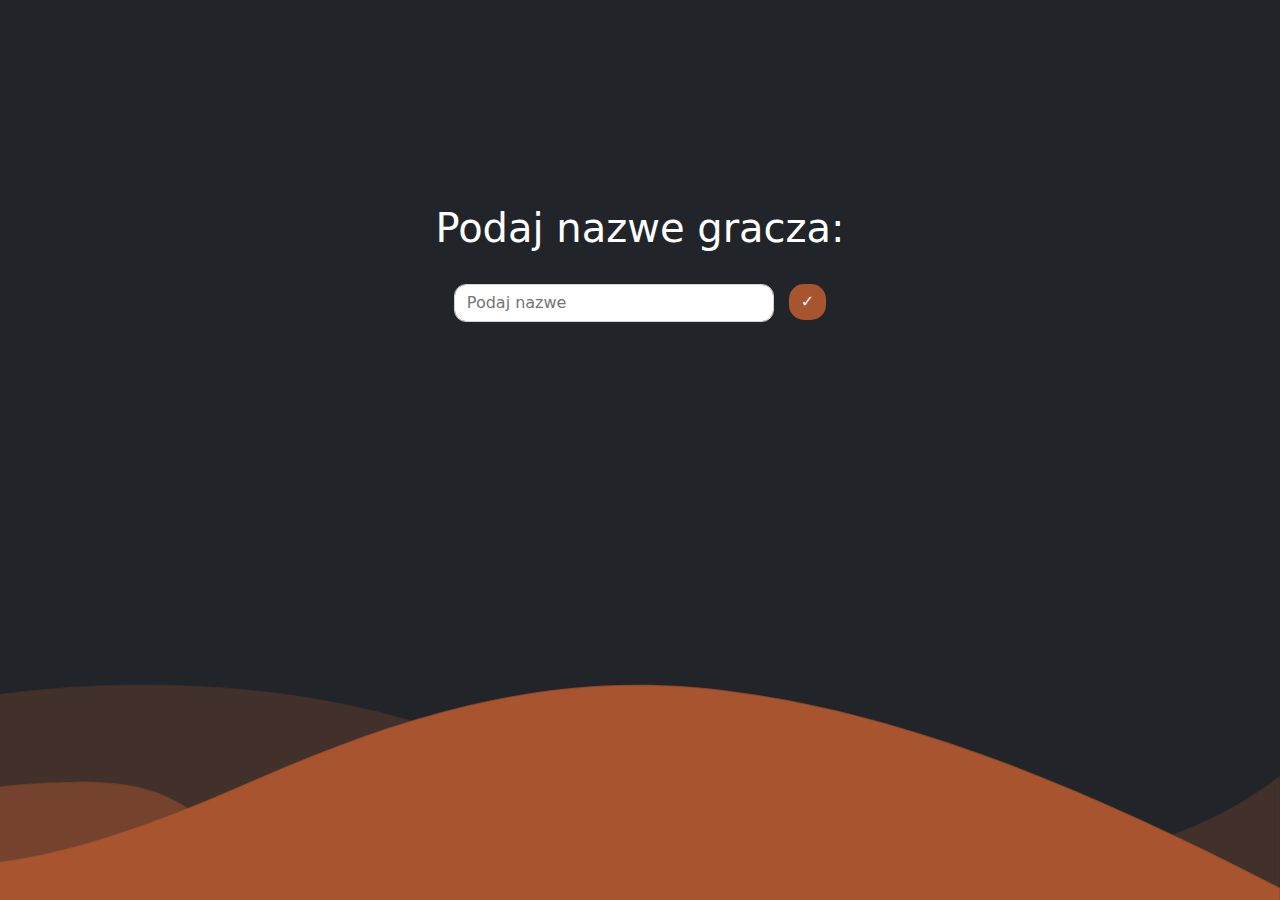
==== partials/insertPlayers.html @ c423452e "Added how many players ion lobby" ====
<!DOCTYPE html>
<html lang="en">
  <head>
    <meta charset="utf-8" />
    <meta
      name="viewport"
      content="width=device-width, initial-scale=1.0, shrink-to-fit=no"
    />
    <title>IOMusic</title>
    <link rel="stylesheet" href="../assets/bootstrap/css/bootstrap.min.css" />
    <link rel="stylesheet" href="../assets/css/Navbar-With-Button-icons.css" />
    <link rel="stylesheet" href="../assets/css/styles.css" />
  </head>

  <body>
    <nav
      class="navbar navbar-light navbar-expand-md py-3"
      style="
        position: relative;
        display: inline-flex;
        width: 1920px;
        margin-bottom: 15px;
      "
    ></nav>
    <section>
      <div class="logo">
        <h1 style="color: var(--bs-body-color); margin-top: 150px">
          Podaj nazwe gracza:
        </h1>
      </div>
    </section>
    <div class = names>
    </div>
    
    
    <section class="inster-url">
        <div class="container">
            <div class="row">
            <div class="col-md-6">
                <div class="form-group">
                <label for="url">URL</label>
                <input
                    class="form-control2"
                    type="text"
                    id="url"
                    placeholder="Podaj nazwe"
                />
                </div>
                <div>
                  <button class="btn btn-primary btn1" id= "urlCheck"type="button">
                    ✓
                  </button>
              </div>
            </div>
              
            </div>
        </div>
    </section>
    
    </main>
    <div
      class="custom-shape-divider-bottom-1667929878"
      style="margin-top: 0px; padding-top: -25%"
    >
      <svg 
        data-name="Layer 1"
        xmlns="http://www.w3.org/2000/svg"
        viewBox="0 0 1200 120"
      >
        <path
          d="M0,0V46.29c47.79,22.2,103.59,32.17,258,28,70.36-5.37,136.33-33.31,206.8-37.5C438.64,32.43,512.34,53.67,583,72.05c69.27,18,138.3,24.88,209.4,13.08,36.15-6,69.85-17.84,104.45-29.34C989.49,25,1113-14.29,1200,52.47V0Z"
          opacity=".25"
          class="shape-fill"
        ></path>
        <path
          d="M0,0V15.81C13,36.92,27.64,56.86,47.69,72.05,99.11,111.27,165,111,224.58,31.58c31.15-10.15,60.09-26.07,89.67-39.8,40.92-19,84.73-46,130.83-49.67,36.26-2.85,70.9,9.42,98.6,31.56,31.77,25.39,62.32,62,103.63,73,90.44,10.79,81.35-6.69,119.13-24.28s75.16-39,116.92-43.05c59.73-5.85,113.28,22.88,168.9,38.84,30.2,8.66,59,6.17,87.09-7.5,22.43-10.89,48-26.93,60.65-49.24V0Z"
          opacity=".5"
          class="shape-fill"
        ></path>
        <path
          d="M0,0V5.63C149.13,59,314.09,71.32,475.83,42.57c43-7.64,84.23-20.12,127.61-26.46,59-8.63,112.48,12.24,165.56,35.4C827.93,77.22,886,95.24,951.2,90c86.53-7,172.46-45.71,248.8-84.81V0Z"
          class="shape-fill"
        ></path>
      </svg>
    </div>
    <script src="../assets/bootstrap/js/bootstrap.min.js"></script>
    <script type = "module" src="../assets/script.js"></script>
  </body>
</html>
---- assets/css/Navbar-With-Button-icons.css ----
.bs-icon {
  --bs-icon-size: .75rem;
  display: flex;
  flex-shrink: 0;
  justify-content: center;
  align-items: center;
  font-size: var(--bs-icon-size);
  width: calc(var(--bs-icon-size) * 2);
  height: calc(var(--bs-icon-size) * 2);
  color: var(--bs-primary);
}

.bs-icon-xs {
  --bs-icon-size: 1rem;
  width: calc(var(--bs-icon-size) * 1.5);
  height: calc(var(--bs-icon-size) * 1.5);
}

.bs-icon-sm {
  --bs-icon-size: 1rem;
}

.bs-icon-md {
  --bs-icon-size: 1.5rem;
}

.bs-icon-lg {
  --bs-icon-size: 2rem;
}

.bs-icon-xl {
  --bs-icon-size: 2.5rem;
}

.bs-icon.bs-icon-primary {
  color: var(--bs-white);
  background: var(--bs-primary);
}

.bs-icon.bs-icon-primary-light {
  color: var(--bs-primary);
  background: rgba(var(--bs-primary-rgb), .2);
}

.bs-icon.bs-icon-semi-white {
  color: var(--bs-primary);
  background: rgba(255, 255, 255, .5);
}

.bs-icon.bs-icon-rounded {
  border-radius: .5rem;
}

.bs-icon.bs-icon-circle {
  border-radius: 50%;
}

#navcol-1 {
  margin-right: 0px;
  width: 1920px;
}

.btn {
}

.navbar {
}

.login {
  right: 0;
  color: rgb(211,112,70);
  padding-right: 25px;
  padding-top: 25px;
}

.btn1 {
}
---- assets/css/styles.css ----
body {
  background: var(--bs-body-color);
  overflow-x: hidden;
  overflow-y: hidden;
}

.btn {
  border-radius: 15px;
  background: var(--bs-body-color);
}

.logo {
  display: grid;
  --bs-body-color: #ffffff;
  align-items: center;
  justify-content: center;
}

.custom-shape-divider-bottom-1667929878 {
  position: absolute;
  bottom: 0;
  left: 0;
  width: 100%;
  overflow: hidden;
  line-height: 0;
  transform: rotate(180deg);
}

.custom-shape-divider-bottom-1667929878 svg {
  position: relative;
  display: block;
  width: calc(222% + 1.3px);
  /*height: 496px;*/
  transform: rotateY(180deg);
}

.custom-shape-divider-bottom-1667929878 .shape-fill {
  fill: #a8552f;
}

.btn-primary {
  --bs-btn-border-color: none;
  --bs-btn-active-bg: #cc7e5a;
}

.menu {
  position: fixed;
  display: flex;
  justify-content: center;
  align-items: center;
}

.btn-space {
  margin-left: 30px;
  margin-right: 30px;
}
.btn {
  margin-left: 15px;
}
.btn1 {
  background-color: #a8552f;
}
.btn1:hover {
  background-color: #cc7e5a;
}
.xd {
  margin-bottom: 115px;
}
.modes {
  border-radius: 15px;
  width: 20%;
  height: 20%;
  display: flex;
  justify-content: center;
  align-items: center;
  margin-left: 40px;
}
.modes:hover {
  background-color: #cc7e5a;
}
.btn:hover {
  background-color: #e66b33;
  opacity: 0.8;
}
/* .menu ul {
  list-style: none;
  display: flex;
  justify-content: center;
  align-items: center;
  margin-top: 20px;
  text-decoration: none;
} */
.menu li {
  /* display: flex;
  list-style: none;
  margin-left: 30px;
  margin-right: 30px;
  background-color: #a8552f;
  width: 200px;
  align-items: center;
  justify-content: center;
  height: 50px;
  border-radius: 1.5rem;
  font-size: 1.25rem;
  text-decoration: none;
  line-height: 60px; */
  list-style: none;
  text-align: center;
  background-color: #a8552f;
  margin-right: 70px;
  width: 200px;
  line-height: 60px;
  border-radius: 1.5rem;
  font-size: 1.25rem;
}
.menu li a {
  text-decoration: none;
  color: #ffffff;
  display: block;
}

.menu li a:hover {
  text-decoration: none;
  color: #000000;
  /* background-color: #33b5e5; */
}
.row {
  display: flex;
  justify-content: center;
  align-items: center;
}
.telekdysk {
  display: flex;
  justify-content: center;
  align-items: center;
  margin-top: 25px;
  color: #ffffff;
}
.iloscgraczy {
  display: flex;
  justify-content: center;
  align-items: center;
  margin-top: 25px;
  color: #ffffff;
}
#checkbox {
  margin-left: 10px;
  margin-bottom: 10px;
}
.score {
  height: 50px;
  opacity: 1;
  background-color: #ffffff;
  margin-top: 20px;
  display: flex;
  justify-content: center;
  align-items: center;
  border-radius: 2rem;
}
.container1 {
  display: grid;
  width: 49.5%;
  height: auto;
  margin: auto;
  margin-top: 25px;
}
.music {
  width: 40rem;
  height: 6rem;
  background-color: #bdb9b8;
  border-radius: 1.75rem;
}
.container2 ul {
  display: flex;
  justify-content: center;
  align-items: center;
  margin-top: 13rem;
}
.container2 {
  height: 100%;
  width: 100%;
  position: relative;
}
.container2 li {
  display: flex;
  justify-content: center;
  align-items: center;
  margin-left: 2rem;
}
.container3 {
  display: flex;
  justify-content: center;
  align-items: center;
}
.row1 {
  display: flex;
  justify-content: center;
  align-items: center;
}
.row1 ul {
  display: flex;
  justify-content: center;
  align-items: center;
}
.row1 li {
  display: flex;
  justify-content: center;
  align-items: center;
  margin-right: 2rem;
  min-width: 200px;
}
#single {
  background-color: #a8552f;
}
#single:hover {
  background-color: #d3632f;
}
#multi {
  background-color: #9c512d;
}
#multi:hover {
  background-color: #d3632f;
}
#party {
  background-color: #ac5d38;
}
#party:hover {
  background-color: #d3632f;
}
.hidden {
  display: none;
}
.xd {
  display: flex;
  justify-content: center;
  align-items: center;
  width: 400px;
  background-color: #bdb9b823;
}
.xd ul {
  list-style: none;
}
.xd li {
  list-style: none;
  margin-top: 1rem;
}
.form {
  width: 100%;
  height: 1080px;
}
.form-control {
  display: block;
  width: 15rem;
  padding: 0.375rem 0.75rem;
  font-size: 1rem;
  font-weight: 400;
  line-height: 1.5;
  color: #212529;
  background-color: #fff;
  background-clip: padding-box;
  border: 1px solid #ced4da;
  -webkit-appearance: none;
  -moz-appearance: none;
  appearance: none;
  border-radius: 0.75rem;
  transition: border-color 0.15s ease-in-out, box-shadow 0.15s ease-in-out;
}
.form-control1 {
  display: block;
  width: 40rem;
  padding: 0.375rem 0.75rem;
  font-size: 1rem;
  font-weight: 400;
  line-height: 1.5;
  color: #212529;
  background-color: #fff;
  background-clip: padding-box;
  border: 1px solid #ced4da;
  -webkit-appearance: none;
  -moz-appearance: none;
  appearance: none;
  border-radius: 0.75rem;
  transition: border-color 0.15s ease-in-out, box-shadow 0.15s ease-in-out;
}
.form-control2 {
  display: block;
  width: 20rem;
  padding: 0.375rem 0.75rem;
  font-size: 1rem;
  font-weight: 400;
  line-height: 1.5;
  color: #212529;
  background-color: #fff;
  background-clip: padding-box;
  border: 1px solid #ced4da;
  -webkit-appearance: none;
  -moz-appearance: none;
  appearance: none;
  border-radius: 0.75rem;
  transition: border-color 0.15s ease-in-out, box-shadow 0.15s ease-in-out;
}
.form-control3 {
  display: block;
  width: 5rem;
  margin-left: 1rem;
  padding: 0.375rem 0.75rem;
  font-size: 1rem;
  font-weight: 400;
  line-height: 1.5;
  color: #212529;
  background-color: #fff;
  background-clip: padding-box;
  border: 1px solid #ced4da;
  -webkit-appearance: none;
  -moz-appearance: none;
  appearance: none;
  border-radius: 0.75rem;
  transition: border-color 0.15s ease-in-out, box-shadow 0.15s ease-in-out;
}
.asss {
  display: flex;
  justify-content: center;
  align-items: center;
  color: #ffffff;
}
.container-s {
  position: relative;
  /* display: flex; */
}
.players {
  position: absolute;
  margin-left: 50rem;
  text-align: left;
  border-radius: 0.4rem;
  padding: 0.5rem;
  background-color: #292e338a;
  color: #000000;
}
.active-player {
  background-color: #d3632fa6;
  border-radius: 0.4rem;
}
.pudele {
  display: flex;
  position: relative;
  justify-content: center;
  align-items: center;
}
.musicBox-m {
  margin-top: 6rem;
  margin-bottom: 1rem;
  pointer-events: none;
  width: 660px;
  height: 345px;
  justify-content: center;
  align-items: center;
  display: flex;
  background-color: #bdb9b8;
  border-radius: 1.75rem;
}
.container-s ul {
  display: flex;
  justify-content: center;
  align-items: center;
}
.container-s li {
  display: flex;
  justify-content: center;
  align-items: center;
  margin-right: 2rem;
  min-width: 200px;
}
.col-md-6 {
  width: 200rem;
  display: flex;
  justify-content: center;
  align-items: center;
}
#urlCheck {
  padding: 0.375rem 0.75rem;
  margin-top: 1.4rem;
}
.youtube-container {
  overflow: hidden;
}

.youtube-container iframe {
  /* Extend it beyond the viewport... */
  width: 100%;
  height: 200%;
}
/* .jsvg {
  overflow: hidden;
} */
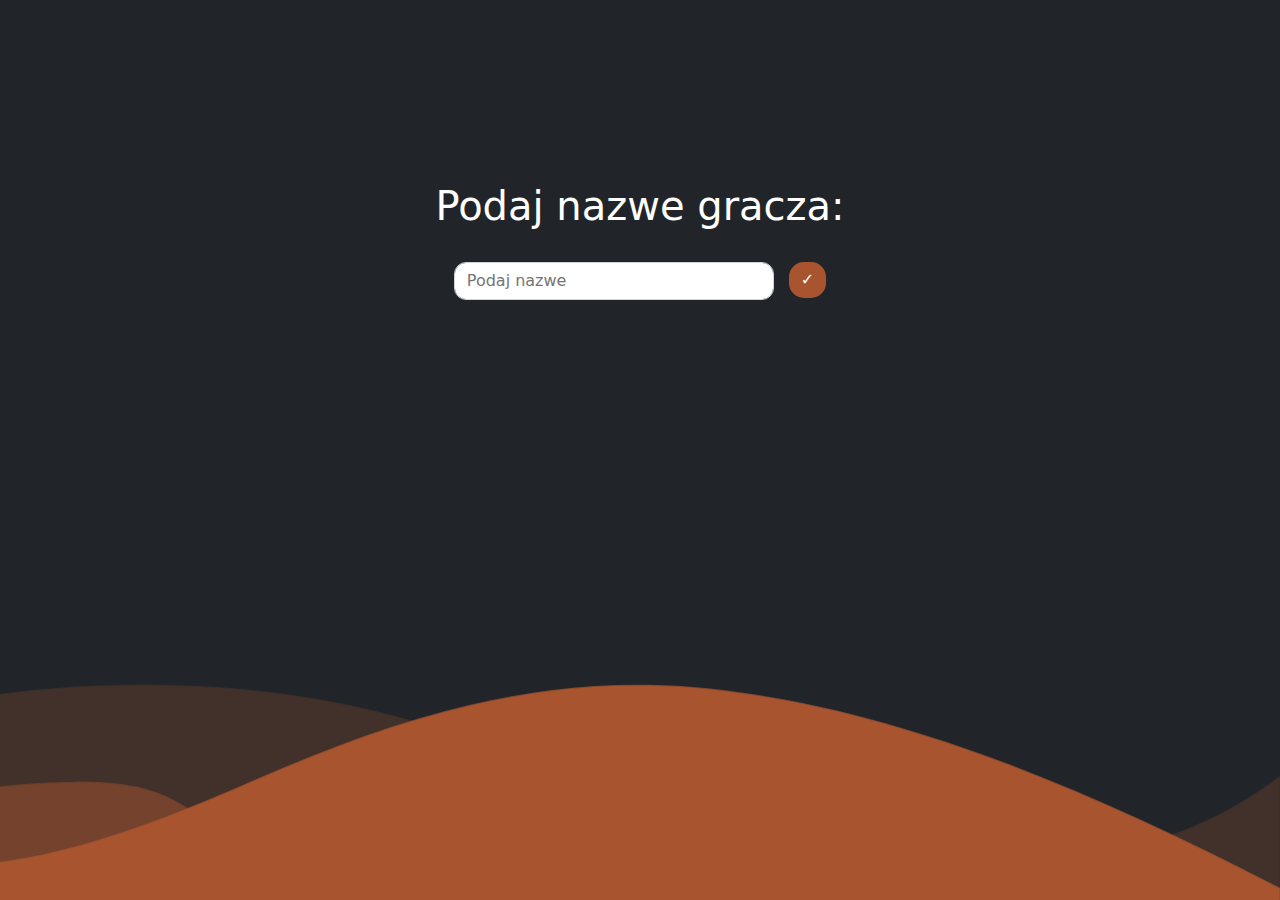
==== commit 7a493519: "Someting fixed xd" ====
--- a/partials/insertPlayers.html
+++ b/partials/insertPlayers.html
@@ -24,7 +24,7 @@
     ></nav>
     <section>
       <div class="logo">
-        <h1 style="color: var(--bs-body-color); margin-top: 150px">
+        <h1 style="color: var(--bs-body-color)">
           Podaj nazwe gracza:
         </h1>
       </div>
@@ -41,6 +41,7 @@
                 <label for="url">URL</label>
                 <input
                     class="form-control2"
+                    maxlength="15"
                     type="text"
                     id="url"
                     placeholder="Podaj nazwe"
@@ -56,7 +57,12 @@
             </div>
         </div>
     </section>
-    
+    <div class="dalej hidden">
+        <ul class="menu1" style="position: relative;">
+            <li>
+              <a href="singlePlayer.html">Dalej</a>
+            </li>
+    </div>   
     </main>
     <div
       class="custom-shape-divider-bottom-1667929878"
@@ -83,7 +89,6 @@
         ></path>
       </svg>
     </div>
-    <script src="../assets/bootstrap/js/bootstrap.min.js"></script>
-    <script type = "module" src="../assets/script.js"></script>
+    <script type = "module" src="../assets/scripts/insertPlayerJS.js"></script>
   </body>
 </html>
--- a/assets/css/styles.css
+++ b/assets/css/styles.css
@@ -14,6 +14,7 @@
   --bs-body-color: #ffffff;
   align-items: center;
   justify-content: center;
+  margin-top: 10%;
 }
 
 .custom-shape-divider-bottom-1667929878 {
@@ -44,10 +45,10 @@
 }
 
 .menu {
-  position: fixed;
-  display: flex;
-  justify-content: center;
-  align-items: center;
+  display: flex;
+  justify-content: center;
+  align-items: center;
+  margin-top: 10%;
 }
 
 .btn-space {
@@ -82,28 +83,7 @@
   background-color: #e66b33;
   opacity: 0.8;
 }
-/* .menu ul {
-  list-style: none;
-  display: flex;
-  justify-content: center;
-  align-items: center;
-  margin-top: 20px;
-  text-decoration: none;
-} */
 .menu li {
-  /* display: flex;
-  list-style: none;
-  margin-left: 30px;
-  margin-right: 30px;
-  background-color: #a8552f;
-  width: 200px;
-  align-items: center;
-  justify-content: center;
-  height: 50px;
-  border-radius: 1.5rem;
-  font-size: 1.25rem;
-  text-decoration: none;
-  line-height: 60px; */
   list-style: none;
   text-align: center;
   background-color: #a8552f;
@@ -119,10 +99,27 @@
   display: block;
 }
 
-.menu li a:hover {
+.menu1 {
+  position: fixed;
+  display: flex;
+  justify-content: center;
+  align-items: center;
+  background-color: #a8552f;
+  padding-top: 0.25rem;
+  padding-bottom: 0.25rem;
+  padding-left: 1rem;
+  padding-right: 1rem;
+  border-radius: 0.75rem;
+  list-style-type: none;
+}
+.menu1 li a {
+  text-decoration: none;
+  color: #ffffff;
+  display: block;
+}
+.menu1 li a:hover {
   text-decoration: none;
   color: #000000;
-  /* background-color: #33b5e5; */
 }
 .row {
   display: flex;
@@ -137,6 +134,13 @@
   color: #ffffff;
 }
 .iloscgraczy {
+  display: flex;
+  justify-content: center;
+  align-items: center;
+  margin-top: 25px;
+  color: #ffffff;
+}
+.dalej {
   display: flex;
   justify-content: center;
   align-items: center;
@@ -159,7 +163,7 @@
 }
 .container1 {
   display: grid;
-  width: 49.5%;
+  width: 25.5%;
   height: auto;
   margin: auto;
   margin-top: 25px;
@@ -325,11 +329,19 @@
 }
 .container-s {
   position: relative;
+  /* float: left; */
   /* display: flex; */
+}
+.right {
+  width: 25%;
+}
+
+.left {
+  width: 75%;
 }
 .players {
   position: absolute;
-  margin-left: 50rem;
+  margin-left: 55rem;
   text-align: left;
   border-radius: 0.4rem;
   padding: 0.5rem;
@@ -385,10 +397,14 @@
 }
 
 .youtube-container iframe {
-  /* Extend it beyond the viewport... */
   width: 100%;
   height: 200%;
 }
-/* .jsvg {
+.youtube-container1 {
   overflow: hidden;
-} */
+}
+
+.youtube-container1 iframe {
+  width: 0%;
+  height: 0%;
+}
